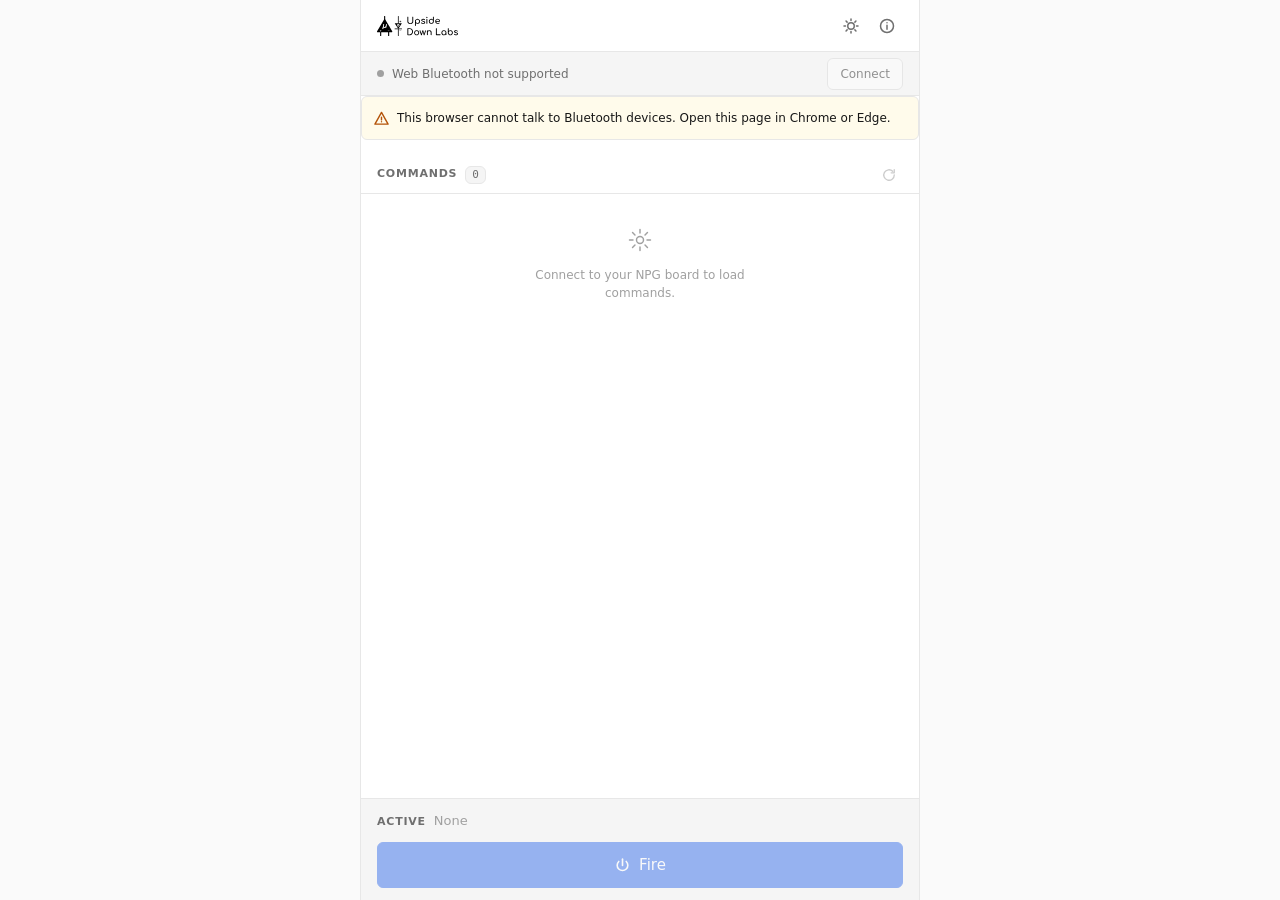
==== IR-Transceiver/index.html @ a70230a0 "Add IR-Transceiver" ====
<!doctype html>
<html lang="en">
<head>
<meta charset="utf-8">
<meta name="viewport" content="width=device-width, initial-scale=1, viewport-fit=cover">
<meta name="color-scheme" content="light dark">
<title>NPG IR Controller</title>
<link rel="stylesheet" href="css/style.css">
</head>
<body>

<div class="app">

  <header class="hdr">
    <img class="logo light-only" src="assets/udl_logo_black.svg" alt="Upside Down Labs">
    <img class="logo dark-only" src="assets/udl_logo_white.svg" alt="Upside Down Labs">
    <div class="hdr-actions">
      <button class="icon-btn" id="btn-theme" title="Toggle theme" aria-label="Toggle theme">
        <svg class="light-only" viewBox="0 0 16 16" aria-hidden="true"><circle cx="8" cy="8" r="3.25"/><path d="M8 1v1.5M8 13.5V15M15 8h-1.5M2.5 8H1M12.95 3.05l-1.06 1.06M4.11 11.89l-1.06 1.06M12.95 12.95l-1.06-1.06M4.11 4.11L3.05 3.05"/></svg>
        <svg class="dark-only" viewBox="0 0 16 16" aria-hidden="true"><path d="M13.5 9.5A5.5 5.5 0 0 1 6.5 2.5a5.5 5.5 0 1 0 7 7z"/></svg>
      </button>
      <button class="icon-btn" id="btn-info" title="How to use" aria-label="How to use">
        <svg viewBox="0 0 16 16" aria-hidden="true"><circle cx="8" cy="8" r="6.5"/><path d="M8 7.25v4M8 4.75h.01"/></svg>
      </button>
    </div>
  </header>

  <div class="statusbar">
    <span class="dot" id="dot" aria-hidden="true"></span>
    <span class="status-txt" id="status">Not connected</span>
    <button class="btn btn-sm" id="btn-conn">Connect</button>
  </div>

  <main class="main">

    <div class="section-hdr">
      <span class="section-ttl">Commands</span>
      <span class="badge" id="count">0</span>
      <button class="icon-btn icon-btn-sm" id="btn-refresh" title="Refresh list" aria-label="Refresh list" disabled>
        <svg viewBox="0 0 16 16" aria-hidden="true"><path d="M14 8a6 6 0 1 1-1.76-4.24"/><path d="M14 2v3.5h-3.5"/></svg>
      </button>
    </div>

    <ul class="list" id="list"></ul>

    <div class="empty" id="empty">
      <svg viewBox="0 0 24 24" aria-hidden="true"><path d="M12 3v3M12 18v3M3 12h3M18 12h3M5.6 5.6l2.1 2.1M16.3 16.3l2.1 2.1M5.6 18.4l2.1-2.1M16.3 7.7l2.1-2.1"/><circle cx="12" cy="12" r="3"/></svg>
      <p id="empty-txt">Connect to your NPG board to load commands.</p>
    </div>

  </main>

  <footer class="ftr">
    <div class="active-row">
      <span class="active-lbl">Active</span>
      <span class="active-nm none" id="active-nm">None</span>
    </div>
    <button class="btn btn-primary btn-fire" id="btn-fire" disabled>
      <svg viewBox="0 0 16 16" aria-hidden="true"><path d="M8 2v6"/><path d="M4.5 4.2a5 5 0 1 0 7 0"/></svg>
      Fire
    </button>
  </footer>

</div>


<!-- Listening -->
<div class="overlay" id="ov-listening">
  <div class="modal modal-sm">
    <div class="modal-body listen">
      <div class="waves" aria-hidden="true">
        <span class="wave"></span>
        <span class="wave"></span>
        <span class="wave"></span>
        <span class="wave-core"></span>
      </div>
      <h2 class="listen-ttl">Listening for a signal</h2>
      <p class="prose listen-sub">Point your remote at the board and press any key.</p>
      <div class="progress"><span class="progress-bar" id="listen-bar"></span></div>
      <span class="listen-time" id="listen-time"></span>
    </div>
    <div class="modal-ftr">
      <button class="btn" id="listen-cancel">Cancel</button>
    </div>
  </div>
</div>

<!-- Capture -->
<div class="overlay" id="ov-capture">
  <div class="modal">
    <div class="modal-hdr">
      <h2 class="modal-ttl" id="cap-ttl">IR signal captured</h2>
      <button class="icon-btn icon-btn-sm" data-close="ov-capture" aria-label="Close">
        <svg viewBox="0 0 16 16" aria-hidden="true"><path d="M4 4l8 8M12 4l-8 8"/></svg>
      </button>
    </div>
    <div class="modal-body">
      <div id="cap-dup"></div>
      <dl class="meta" id="cap-meta"></dl>
      <label class="field">
        <span class="field-lbl">Name</span>
        <input class="input" id="cap-input" maxlength="16" placeholder="TV Power" autocomplete="off">
        <span class="field-hint"><span id="cap-count">0</span>/16 characters</span>
      </label>
    </div>
    <div class="modal-ftr" id="cap-actions"></div>
  </div>
</div>

<!-- Rename -->
<div class="overlay" id="ov-rename">
  <div class="modal">
    <div class="modal-hdr">
      <h2 class="modal-ttl">Rename command</h2>
      <button class="icon-btn icon-btn-sm" data-close="ov-rename" aria-label="Close">
        <svg viewBox="0 0 16 16" aria-hidden="true"><path d="M4 4l8 8M12 4l-8 8"/></svg>
      </button>
    </div>
    <div class="modal-body">
      <label class="field">
        <span class="field-lbl">Name</span>
        <input class="input" id="ren-input" maxlength="16" autocomplete="off">
        <span class="field-hint"><span id="ren-count">0</span>/16 characters</span>
      </label>
    </div>
    <div class="modal-ftr">
      <button class="btn" data-close="ov-rename">Cancel</button>
      <button class="btn btn-primary" id="ren-save">Save</button>
    </div>
  </div>
</div>

<!-- Confirm -->
<div class="overlay" id="ov-confirm">
  <div class="modal">
    <div class="modal-hdr">
      <h2 class="modal-ttl" id="cfm-ttl">Are you sure?</h2>
      <button class="icon-btn icon-btn-sm" data-close="ov-confirm" aria-label="Close">
        <svg viewBox="0 0 16 16" aria-hidden="true"><path d="M4 4l8 8M12 4l-8 8"/></svg>
      </button>
    </div>
    <div class="modal-body">
      <p class="prose" id="cfm-body"></p>
    </div>
    <div class="modal-ftr">
      <button class="btn" data-close="ov-confirm">Cancel</button>
      <button class="btn btn-danger" id="cfm-ok">Delete</button>
    </div>
  </div>
</div>

<!-- Info -->
<div class="overlay" id="ov-info">
  <div class="modal modal-lg">
    <div class="modal-hdr">
      <h2 class="modal-ttl">How to use</h2>
      <button class="icon-btn icon-btn-sm" data-close="ov-info" aria-label="Close">
        <svg viewBox="0 0 16 16" aria-hidden="true"><path d="M4 4l8 8M12 4l-8 8"/></svg>
      </button>
    </div>
    <div class="modal-body modal-scroll">

      <section class="info-sec">
        <h3 class="info-ttl">Getting started</h3>
        <ol class="steps">
          <li>Power the NPG board and press <b>Connect</b>. Pick <b>NPG-IR</b> from the browser dialog.</li>
          <li><b>Hold</b> the user button for 1.5 seconds and let go. The app shows a listening overlay.</li>
          <li>Point a remote at the board and press a key. The capture dialog opens here. Type a name and save it.</li>
          <li><b>Short press</b> the user button to fire the active command, or use the Fire button.</li>
        </ol>
      </section>

      <section class="info-sec">
        <h3 class="info-ttl">The user button</h3>
        <dl class="meta">
          <dt>Short press</dt><dd>Fires the active command</dd>
          <dt>Hold 1.5s</dt><dd>Starts recording, then you can let go</dd>
          <dt>While recording</dt><dd>A short press cancels it</dd>
        </dl>
        <p class="prose">Recording stays on after you release the button. It ends when a signal arrives, after 15 seconds, or when you cancel. While a capture is waiting to be named, the button does nothing. Name it or discard it first.</p>
      </section>

      <section class="info-sec">
        <h3 class="info-ttl">How it is stored</h3>
        <p class="prose">Each command is split across two places on the board. Names and the active slot live in <b>NVS</b>. The captured waveform lives in <b>LittleFS</b>. A capture stays in RAM only until you name it, so a reboot before naming loses it.</p>
        <dl class="meta">
          <dt>NVS</dt><dd>20 KB, about 250 names</dd>
          <dt>LittleFS</dt><dd>1 MB, about 250 signals</dd>
          <dt>This build</dt><dd>50 commands, 16 characters each</dd>
        </dl>
        <p class="prose">Both survive a firmware upload. Use Erase all below to clear them, or run a full chip erase from the command line. Flash the board with the <b>Huge APP (3MB No OTA/1MB SPIFFS)</b> partition scheme, otherwise the sketch barely fits.</p>
      </section>

      <section class="info-sec">
        <h3 class="info-ttl">Requirements</h3>
        <p class="prose">Web Bluetooth works in Chrome and Edge on desktop and Android. Firefox and Safari do not support it. On Android, Location must be on for Bluetooth scanning.</p>
      </section>

      <section class="info-sec danger-zone">
        <h3 class="info-ttl">Erase all</h3>
        <p class="prose">Removes every saved name and waveform from the board. This cannot be undone.</p>
        <button class="btn btn-danger" id="btn-wipe" disabled>Erase all commands</button>
      </section>

    </div>
  </div>
</div>

<div class="toast" id="toast" role="status"></div>

<script src="js/ble.js"></script>
<script src="js/app.js"></script>
</body>
</html>
---- IR-Transceiver/css/style.css ----
/* ============================================================
   NPG IR Controller
   Compact mono. One accent, hairline borders, 4px spacing grid.

   The whole design is driven by the tokens below. Both themes
   share every size and rule and differ only in colour.
   ============================================================ */

:root {
  /* spacing - 4px grid, no other values are used anywhere */
  --s1: 4px;
  --s2: 8px;
  --s3: 12px;
  --s4: 16px;
  --s5: 20px;
  --s6: 24px;
  --s7: 32px;

  /* type */
  --font: ui-sans-serif, system-ui, -apple-system, "Segoe UI", Roboto,
          "Helvetica Neue", Arial, sans-serif;
  --mono: ui-monospace, SFMono-Regular, "SF Mono", Menlo, Consolas, monospace;
  --t-xs: 11px;
  --t-sm: 12px;
  --t-md: 13px;
  --t-lg: 15px;
  --t-xl: 17px;

  /* control heights - only these four exist */
  --h-icon-sm: 28px;
  --h-icon: 32px;
  --h-btn: 34px;
  --h-fire: 46px;

  /* radius - controls, containers, pills. circles use 50% */
  --r: 6px;
  --r-lg: 10px;
  --r-pill: 999px;

  --edge: 1px;
  --tap: 200ms cubic-bezier(.4, 0, .2, 1);
  --shell: 560px;

  /* light palette */
  --bg:           #ffffff;
  --bg-sunken:    #fafafa;
  --surface:      #ffffff;
  --surface-hi:   #f5f5f5;
  --border:       #e7e7e7;
  --border-hi:    #d6d6d6;
  --text:         #171717;
  --text-mute:    #6f6f6f;
  --text-faint:   #a0a0a0;
  --accent:       #2563eb;
  --accent-hi:    #1d4ed8;
  --accent-fg:    #ffffff;
  --accent-wash:  #eff4ff;
  --danger:       #dc2626;
  --danger-hi:    #b91c1c;
  --danger-wash:  #fef2f2;
  --ok:           #15803d;
  --warn:         #b45309;
  --warn-wash:    #fffbeb;
}

@media (prefers-color-scheme: dark) {
  :root:not([data-theme="light"]) {
    --bg:           #0a0a0a;
    --bg-sunken:    #000000;
    --surface:      #141414;
    --surface-hi:   #1e1e1e;
    --border:       #262626;
    --border-hi:    #383838;
    --text:         #f5f5f5;
    --text-mute:    #9a9a9a;
    --text-faint:   #6b6b6b;
    --accent:       #3b82f6;
    --accent-hi:    #60a5fa;
    --accent-fg:    #ffffff;
    --accent-wash:  #101c33;
    --danger:       #ef4444;
    --danger-hi:    #f87171;
    --danger-wash:  #2a1315;
    --ok:           #4ade80;
    --warn:         #fbbf24;
    --warn-wash:    #251c09;
  }
}

:root[data-theme="dark"] {
  --bg:           #0a0a0a;
  --bg-sunken:    #000000;
  --surface:      #141414;
  --surface-hi:   #1e1e1e;
  --border:       #262626;
  --border-hi:    #383838;
  --text:         #f5f5f5;
  --text-mute:    #9a9a9a;
  --text-faint:   #6b6b6b;
  --accent:       #3b82f6;
  --accent-hi:    #60a5fa;
  --accent-fg:    #ffffff;
  --accent-wash:  #101c33;
  --danger:       #ef4444;
  --danger-hi:    #f87171;
  --danger-wash:  #2a1315;
  --ok:           #4ade80;
  --warn:         #fbbf24;
  --warn-wash:    #251c09;
}

/* theme-conditional elements ------------------------------- */
:root .dark-only { display: none; }
:root .light-only { display: block; }
@media (prefers-color-scheme: dark) {
  :root:not([data-theme="light"]) .dark-only  { display: block; }
  :root:not([data-theme="light"]) .light-only { display: none; }
}
:root[data-theme="dark"] .dark-only  { display: block; }
:root[data-theme="dark"] .light-only { display: none; }

/* base ------------------------------------------------------ */
*, *::before, *::after { box-sizing: border-box; }

html, body { height: 100%; }

body {
  margin: 0;
  background: var(--bg-sunken);
  color: var(--text);
  font: 400 var(--t-md)/1.5 var(--font);
  -webkit-font-smoothing: antialiased;
  -webkit-tap-highlight-color: transparent;
}

svg {
  fill: none;
  stroke: currentColor;
  stroke-width: 1.5;
  stroke-linecap: round;
  stroke-linejoin: round;
}

:focus-visible {
  outline: 2px solid var(--accent);
  outline-offset: 2px;
  border-radius: var(--r);
}

/* app shell ------------------------------------------------- */
.app {
  display: flex;
  flex-direction: column;
  height: 100dvh;
  max-width: var(--shell);
  margin-inline: auto;
  background: var(--bg);
  border-inline: var(--edge) solid var(--border);
}

@media (max-width: 600px) {
  .app { border-inline: 0; }
}

/* header ---------------------------------------------------- */
.hdr {
  flex: none;
  display: flex;
  align-items: center;
  gap: var(--s3);
  height: 52px;
  padding-inline: var(--s4);
  border-bottom: var(--edge) solid var(--border);
}

.logo {
  height: 20px;
  width: auto;
  display: block;
}

.hdr-actions {
  margin-left: auto;
  display: flex;
  gap: var(--s1);
}

/* status bar ------------------------------------------------ */
.statusbar {
  flex: none;
  display: flex;
  align-items: center;
  gap: var(--s2);
  height: 44px;
  padding-inline: var(--s4);
  border-bottom: var(--edge) solid var(--border);
  background: var(--surface-hi);
}

.dot {
  flex: none;
  width: 7px;
  height: 7px;
  border-radius: 50%;
  background: var(--text-faint);
  transition: background var(--tap);
}

.dot.live { background: var(--ok); }

.status-txt {
  flex: 1;
  min-width: 0;
  font-size: var(--t-sm);
  color: var(--text-mute);
  overflow: hidden;
  text-overflow: ellipsis;
  white-space: nowrap;
}

/* section header -------------------------------------------- */
.section-hdr {
  display: flex;
  align-items: center;
  gap: var(--s2);
  height: 38px;
  padding-inline: var(--s4);
  border-bottom: var(--edge) solid var(--border);
}

.section-ttl {
  font-size: var(--t-xs);
  font-weight: 600;
  letter-spacing: .07em;
  text-transform: uppercase;
  color: var(--text-mute);
}

.badge {
  min-width: 20px;
  height: 18px;
  padding-inline: 6px;
  display: inline-flex;
  align-items: center;
  justify-content: center;
  border: var(--edge) solid var(--border);
  border-radius: var(--r);
  background: var(--surface-hi);
  font: 500 var(--t-xs)/1 var(--mono);
  color: var(--text-mute);
}

.section-hdr .icon-btn { margin-left: auto; }

/* main ------------------------------------------------------ */
.main {
  flex: 1;
  min-height: 0;
  overflow-y: auto;
  overscroll-behavior: contain;
}

/* list ------------------------------------------------------ */
.list {
  margin: 0;
  padding: 0;
  list-style: none;
}

.row {
  display: flex;
  align-items: center;
  gap: var(--s3);
  height: 48px;
  padding-inline: var(--s4);
  border-bottom: var(--edge) solid var(--border);
  cursor: pointer;
  transition: background var(--tap);
}

.row:hover { background: var(--surface-hi); }
.row.active { background: var(--accent-wash); }

.radio {
  flex: none;
  width: 14px;
  height: 14px;
  border: var(--edge) solid var(--border-hi);
  border-radius: 50%;
  transition: border-color var(--tap);
}

.row.active .radio {
  border-color: var(--accent);
  border-width: 4px;
}

.row-nm {
  flex: 1;
  min-width: 0;
  font-size: var(--t-md);
  overflow: hidden;
  text-overflow: ellipsis;
  white-space: nowrap;
}

.row.active .row-nm { font-weight: 500; }

.row-actions {
  flex: none;
  display: flex;
  gap: var(--s1);
  opacity: 0;
  transition: opacity var(--tap);
}

.row:hover .row-actions,
.row:focus-within .row-actions { opacity: 1; }

@media (hover: none) {
  .row-actions { opacity: 1; }
}

/* empty state ----------------------------------------------- */
.empty {
  display: none;
  flex-direction: column;
  align-items: center;
  justify-content: center;
  gap: var(--s3);
  padding: var(--s7) var(--s6);
  text-align: center;
  color: var(--text-faint);
}

.empty.show { display: flex; }

.empty svg {
  width: 28px;
  height: 28px;
  stroke-width: 1.25;
}

.empty p {
  margin: 0;
  font-size: var(--t-sm);
  max-width: 30ch;
}

/* footer ---------------------------------------------------- */
.ftr {
  flex: none;
  padding: var(--s3) var(--s4) calc(var(--s3) + env(safe-area-inset-bottom));
  border-top: var(--edge) solid var(--border);
  background: var(--surface-hi);
}

.active-row {
  display: flex;
  align-items: baseline;
  gap: var(--s2);
  margin-bottom: var(--s3);
  min-width: 0;
}

.active-lbl {
  flex: none;
  font-size: var(--t-xs);
  font-weight: 600;
  letter-spacing: .07em;
  text-transform: uppercase;
  color: var(--text-mute);
}

.active-nm {
  flex: 1;
  min-width: 0;
  font-size: var(--t-md);
  font-weight: 500;
  overflow: hidden;
  text-overflow: ellipsis;
  white-space: nowrap;
}

.active-nm.none {
  font-weight: 400;
  color: var(--text-faint);
}

/* buttons --------------------------------------------------- */
.btn {
  height: var(--h-btn);
  padding-inline: var(--s3);
  display: inline-flex;
  align-items: center;
  justify-content: center;
  gap: var(--s2);
  border: var(--edge) solid var(--border-hi);
  border-radius: var(--r);
  background: var(--surface);
  color: var(--text);
  font: 500 var(--t-md)/1 var(--font);
  cursor: pointer;
  white-space: nowrap;
  transition: background var(--tap), border-color var(--tap), opacity var(--tap);
}

.btn:hover:not(:disabled) {
  background: var(--surface-hi);
  border-color: var(--text-faint);
}

.btn:active:not(:disabled) { transform: translateY(1px); }

.btn:disabled {
  opacity: .45;
  cursor: not-allowed;
}

.btn svg { width: 15px; height: 15px; }

.btn-sm {
  height: var(--h-icon);
  font-size: var(--t-sm);
}

.btn-primary {
  background: var(--accent);
  border-color: var(--accent);
  color: var(--accent-fg);
}

.btn-primary:hover:not(:disabled) {
  background: var(--accent-hi);
  border-color: var(--accent-hi);
}

.btn-danger {
  background: var(--danger);
  border-color: var(--danger);
  color: #fff;
}

.btn-danger:hover:not(:disabled) {
  background: var(--danger-hi);
  border-color: var(--danger-hi);
}

.btn-fire {
  width: 100%;
  height: var(--h-fire);
  font-size: var(--t-lg);
}

.btn-fire svg { width: 17px; height: 17px; }

/* icon buttons ---------------------------------------------- */
.icon-btn {
  width: var(--h-icon);
  height: var(--h-icon);
  display: inline-flex;
  align-items: center;
  justify-content: center;
  padding: 0;
  border: var(--edge) solid transparent;
  border-radius: var(--r);
  background: transparent;
  color: var(--text-mute);
  cursor: pointer;
  transition: background var(--tap), color var(--tap), border-color var(--tap), opacity var(--tap);
}

.icon-btn:hover:not(:disabled) {
  background: var(--surface-hi);
  border-color: var(--border);
  color: var(--text);
}

.icon-btn:disabled {
  opacity: .35;
  cursor: not-allowed;
}

.icon-btn svg { width: 16px; height: 16px; }

.icon-btn-sm {
  width: var(--h-icon-sm);
  height: var(--h-icon-sm);
}

.icon-btn-sm svg { width: 14px; height: 14px; }

.icon-btn.danger:hover:not(:disabled) {
  background: var(--danger-wash);
  border-color: var(--danger);
  color: var(--danger);
}

/* overlay and modal ----------------------------------------- */
.overlay {
  position: fixed;
  inset: 0;
  z-index: 50;
  display: none;
  align-items: center;
  justify-content: center;
  padding: var(--s4);
  background: rgba(0, 0, 0, .5);
}

.overlay.show { display: flex; }

.modal {
  width: 100%;
  max-width: 400px;
  max-height: calc(100dvh - var(--s7));
  display: flex;
  flex-direction: column;
  border: var(--edge) solid var(--border);
  border-radius: var(--r-lg);
  background: var(--bg);
  overflow: hidden;
}

.modal-lg { max-width: 480px; }

.modal-hdr {
  flex: none;
  display: flex;
  align-items: center;
  gap: var(--s3);
  height: 48px;
  padding-inline: var(--s4);
  border-bottom: var(--edge) solid var(--border);
}

.modal-ttl {
  flex: 1;
  min-width: 0;
  margin: 0;
  font-size: var(--t-lg);
  font-weight: 600;
}

.modal-body {
  flex: 1;
  min-height: 0;
  padding: var(--s4);
}

.modal-scroll {
  overflow-y: auto;
  overscroll-behavior: contain;
}

.modal-ftr {
  flex: none;
  display: flex;
  justify-content: flex-end;
  gap: var(--s2);
  padding: var(--s3) var(--s4);
  border-top: var(--edge) solid var(--border);
  background: var(--surface-hi);
}

.modal-ftr .btn { min-width: 84px; }

/* listening -------------------------------------------------- */
.modal-sm { max-width: 340px; }

.listen {
  padding: var(--s6) var(--s4) var(--s5);
  text-align: center;
}

.waves {
  position: relative;
  width: 112px;
  height: 112px;
  margin: 0 auto var(--s5);
}

.wave,
.wave-core {
  position: absolute;
  top: 50%;
  left: 50%;
  border-radius: 50%;
  transform: translate(-50%, -50%);
}

.wave-core {
  width: 12px;
  height: 12px;
  background: var(--accent);
}

.wave {
  width: 20px;
  height: 20px;
  border: var(--edge) solid var(--accent);
  opacity: 0;
  animation: ripple 2.4s cubic-bezier(0, .35, .5, 1) infinite;
}

.wave:nth-child(2) { animation-delay: .8s; }
.wave:nth-child(3) { animation-delay: 1.6s; }

@keyframes ripple {
  0%   { transform: translate(-50%, -50%) scale(1);   opacity: .85; }
  70%  { opacity: .1; }
  100% { transform: translate(-50%, -50%) scale(5.4); opacity: 0; }
}

.listen-ttl {
  margin: 0 0 var(--s2);
  font-size: var(--t-lg);
  font-weight: 600;
}

.listen-sub {
  margin: 0 auto;
  max-width: 30ch;
}

.progress {
  height: 3px;
  margin-top: var(--s5);
  border-radius: var(--r-pill);
  background: var(--surface-hi);
  overflow: hidden;
}

.progress-bar {
  display: block;
  height: 100%;
  width: 100%;
  border-radius: var(--r-pill);
  background: var(--accent);
}

.listen-time {
  display: block;
  margin-top: var(--s2);
  font: 500 var(--t-xs)/1 var(--mono);
  color: var(--text-faint);
}

/* form ------------------------------------------------------ */
.field {
  display: block;
  margin-top: var(--s4);
}

.field:first-child { margin-top: 0; }

.field-lbl {
  display: block;
  margin-bottom: var(--s2);
  font-size: var(--t-sm);
  font-weight: 500;
  color: var(--text-mute);
}

.input {
  width: 100%;
  height: var(--h-btn);
  padding-inline: var(--s3);
  border: var(--edge) solid var(--border-hi);
  border-radius: var(--r);
  background: var(--surface);
  color: var(--text);
  font: 400 var(--t-md)/1 var(--font);
  transition: border-color var(--tap), box-shadow var(--tap);
}

.input::placeholder { color: var(--text-faint); }

.input:focus {
  outline: none;
  border-color: var(--accent);
  box-shadow: 0 0 0 3px var(--accent-wash);
}

.input.invalid {
  border-color: var(--danger);
  box-shadow: 0 0 0 3px var(--danger-wash);
}

.field-hint {
  display: block;
  margin-top: 6px;
  font-size: var(--t-xs);
  color: var(--text-faint);
}

/* content ---------------------------------------------------- */
.prose {
  margin: 0 0 var(--s3);
  font-size: var(--t-sm);
  color: var(--text-mute);
}

.prose:last-child { margin-bottom: 0; }
.prose b { color: var(--text); font-weight: 500; }

.meta {
  margin: 0 0 var(--s3);
  display: grid;
  grid-template-columns: auto 1fr;
  gap: 0;
  border: var(--edge) solid var(--border);
  border-radius: var(--r);
  overflow: hidden;
  font-size: var(--t-sm);
}

.meta:last-child { margin-bottom: 0; }

.meta dt {
  padding: var(--s2) var(--s3);
  border-bottom: var(--edge) solid var(--border);
  background: var(--surface-hi);
  color: var(--text-mute);
  white-space: nowrap;
}

.meta dd {
  margin: 0;
  padding: var(--s2) var(--s3);
  border-bottom: var(--edge) solid var(--border);
  border-left: var(--edge) solid var(--border);
  overflow-wrap: anywhere;
}

.meta dt:nth-last-of-type(1),
.meta dd:nth-last-of-type(1) { border-bottom: 0; }

.steps {
  margin: 0 0 var(--s3);
  padding-left: var(--s5);
  font-size: var(--t-sm);
  color: var(--text-mute);
}

.steps li { margin-bottom: var(--s2); }
.steps li:last-child { margin-bottom: 0; }
.steps b { color: var(--text); font-weight: 500; }

.info-sec {
  padding-bottom: var(--s4);
  margin-bottom: var(--s4);
  border-bottom: var(--edge) solid var(--border);
}

.info-sec:last-child {
  padding-bottom: 0;
  margin-bottom: 0;
  border-bottom: 0;
}

.info-ttl {
  margin: 0 0 var(--s3);
  font-size: var(--t-md);
  font-weight: 600;
}

.danger-zone .info-ttl { color: var(--danger); }

/* notice ----------------------------------------------------- */
.notice {
  display: flex;
  align-items: flex-start;
  gap: var(--s2);
  margin-bottom: var(--s4);
  padding: var(--s3);
  border: var(--edge) solid var(--border);
  border-radius: var(--r);
  background: var(--warn-wash);
  font-size: var(--t-sm);
  color: var(--text);
}

.notice svg {
  flex: none;
  width: 15px;
  height: 15px;
  margin-top: 2px;
  color: var(--warn);
}

/* toast ------------------------------------------------------ */
.toast {
  position: fixed;
  left: 50%;
  bottom: calc(var(--s6) + env(safe-area-inset-bottom));
  z-index: 60;
  transform: translate(-50%, 8px);
  max-width: calc(100vw - var(--s7));
  padding: var(--s2) var(--s4);
  border: var(--edge) solid var(--border-hi);
  border-radius: var(--r);
  background: var(--surface);
  color: var(--text);
  font-size: var(--t-sm);
  white-space: nowrap;
  overflow: hidden;
  text-overflow: ellipsis;
  opacity: 0;
  pointer-events: none;
  transition: opacity var(--tap), transform var(--tap);
}

.toast.show {
  opacity: 1;
  transform: translate(-50%, 0);
}

.toast.err {
  border-color: var(--danger);
  color: var(--danger);
}

@media (prefers-reduced-motion: reduce) {
  * { transition-duration: 1ms !important; }
  /* keep the rings as a static halo rather than pulsing */
  .wave { animation: none; opacity: .25; transform: translate(-50%, -50%) scale(2.6); }
  .wave:nth-child(2) { transform: translate(-50%, -50%) scale(4); }
  .wave:nth-child(3) { display: none; }
}
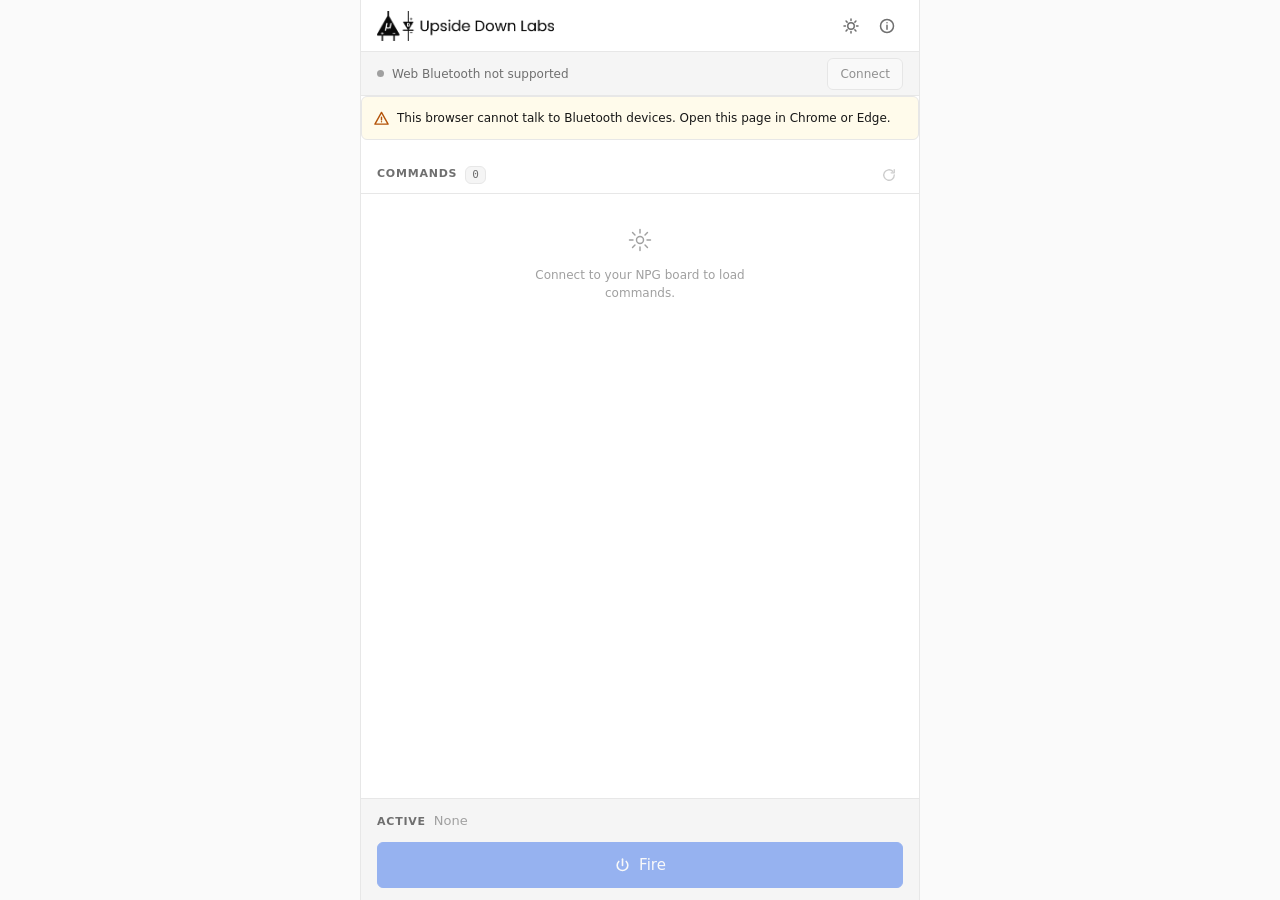
==== commit 24e99f28: "Update logo and UI for consistency across different screens" ====
--- a/IR-Transceiver/index.html
+++ b/IR-Transceiver/index.html
@@ -12,8 +12,8 @@
 <div class="app">
 
   <header class="hdr">
-    <img class="logo light-only" src="assets/udl_logo_black.svg" alt="Upside Down Labs">
-    <img class="logo dark-only" src="assets/udl_logo_white.svg" alt="Upside Down Labs">
+    <img class="logo light-only" src="assets/udl_logo_black.png" alt="Upside Down Labs">
+    <img class="logo dark-only" src="assets/udl_logo_white.png" alt="Upside Down Labs">
     <div class="hdr-actions">
       <button class="icon-btn" id="btn-theme" title="Toggle theme" aria-label="Toggle theme">
         <svg class="light-only" viewBox="0 0 16 16" aria-hidden="true"><circle cx="8" cy="8" r="3.25"/><path d="M8 1v1.5M8 13.5V15M15 8h-1.5M2.5 8H1M12.95 3.05l-1.06 1.06M4.11 11.89l-1.06 1.06M12.95 12.95l-1.06-1.06M4.11 4.11L3.05 3.05"/></svg>
@@ -177,7 +177,7 @@
           <dt>Hold 1.5s</dt><dd>Starts recording, then you can let go</dd>
           <dt>While recording</dt><dd>A short press cancels it</dd>
         </dl>
-        <p class="prose">Recording stays on after you release the button. It ends when a signal arrives, after 15 seconds, or when you cancel. While a capture is waiting to be named, the button does nothing. Name it or discard it first.</p>
+        <p class="prose">Recording stays on after you release the button. It ends when a signal arrives, after 15 seconds, or when you cancel. If a capture is still waiting to be named, starting a new recording replaces it.</p>
       </section>
 
       <section class="info-sec">
--- a/IR-Transceiver/css/style.css
+++ b/IR-Transceiver/css/style.css
@@ -1,45 +1,55 @@
 /* ============================================================
-   NPG IR Controller
-   Compact mono. One accent, hairline borders, 4px spacing grid.
+   NPG IR Transceiver
+   Compact mono. One accent, hairline borders, 0.25rem spacing grid.
 
    The whole design is driven by the tokens below. Both themes
    share every size and rule and differ only in colour.
+
+   Sizes are in rem so the layout follows the reader's browser
+   font-size preference. 1rem is the browser default, normally
+   16px, and every token is an exact multiple of 1/16rem, so at
+   the default setting this renders identically to a px build.
+   Never set a font-size on :root, that would defeat the point.
+
+   Four things stay in px on purpose, because they should not
+   grow with text: hairline borders (--edge), the focus ring and
+   its offset, the focus glow spread, and the 1px press nudge.
    ============================================================ */
 
 :root {
-  /* spacing - 4px grid, no other values are used anywhere */
-  --s1: 4px;
-  --s2: 8px;
-  --s3: 12px;
-  --s4: 16px;
-  --s5: 20px;
-  --s6: 24px;
-  --s7: 32px;
+  /* spacing - 0.25rem grid, no other values are used anywhere */
+  --s1: 0.25rem;    /*  4px */
+  --s2: 0.5rem;     /*  8px */
+  --s3: 0.75rem;    /* 12px */
+  --s4: 1rem;       /* 16px */
+  --s5: 1.25rem;    /* 20px */
+  --s6: 1.5rem;     /* 24px */
+  --s7: 2rem;       /* 32px */
 
   /* type */
   --font: ui-sans-serif, system-ui, -apple-system, "Segoe UI", Roboto,
           "Helvetica Neue", Arial, sans-serif;
   --mono: ui-monospace, SFMono-Regular, "SF Mono", Menlo, Consolas, monospace;
-  --t-xs: 11px;
-  --t-sm: 12px;
-  --t-md: 13px;
-  --t-lg: 15px;
-  --t-xl: 17px;
+  --t-xs: 0.6875rem; /* 11px */
+  --t-sm: 0.75rem;   /* 12px */
+  --t-md: 0.8125rem; /* 13px */
+  --t-lg: 0.9375rem; /* 15px */
+  --t-xl: 1.0625rem; /* 17px */
 
   /* control heights - only these four exist */
-  --h-icon-sm: 28px;
-  --h-icon: 32px;
-  --h-btn: 34px;
-  --h-fire: 46px;
+  --h-icon-sm: 1.75rem;  /* 28px */
+  --h-icon: 2rem;        /* 32px */
+  --h-btn: 2.125rem;     /* 34px */
+  --h-fire: 2.875rem;    /* 46px */
 
   /* radius - controls, containers, pills. circles use 50% */
-  --r: 6px;
-  --r-lg: 10px;
+  --r: 0.375rem;     /*  6px */
+  --r-lg: 0.625rem;  /* 10px */
   --r-pill: 999px;
 
   --edge: 1px;
   --tap: 200ms cubic-bezier(.4, 0, .2, 1);
-  --shell: 560px;
+  --shell: 35rem;    /* 560px */
 
   /* light palette */
   --bg:           #ffffff;
@@ -124,6 +134,12 @@
 
 html, body { height: 100%; }
 
+/* iOS Safari inflates text in landscape without this */
+html {
+  -webkit-text-size-adjust: 100%;
+  text-size-adjust: 100%;
+}
+
 body {
   margin: 0;
   background: var(--bg-sunken);
@@ -158,7 +174,9 @@
   border-inline: var(--edge) solid var(--border);
 }
 
-@media (max-width: 600px) {
+/* em in a media query resolves against the browser default, not
+   :root, which is what we want for a layout breakpoint */
+@media (max-width: 37.5em) {   /* 600px */
   .app { border-inline: 0; }
 }
 
@@ -168,13 +186,13 @@
   display: flex;
   align-items: center;
   gap: var(--s3);
-  height: 52px;
+  height: 3.25rem;
   padding-inline: var(--s4);
   border-bottom: var(--edge) solid var(--border);
 }
 
 .logo {
-  height: 20px;
+  height: 1.875rem;
   width: auto;
   display: block;
 }
@@ -191,7 +209,7 @@
   display: flex;
   align-items: center;
   gap: var(--s2);
-  height: 44px;
+  height: 2.75rem;
   padding-inline: var(--s4);
   border-bottom: var(--edge) solid var(--border);
   background: var(--surface-hi);
@@ -199,8 +217,8 @@
 
 .dot {
   flex: none;
-  width: 7px;
-  height: 7px;
+  width: 0.4375rem;
+  height: 0.4375rem;
   border-radius: 50%;
   background: var(--text-faint);
   transition: background var(--tap);
@@ -223,7 +241,7 @@
   display: flex;
   align-items: center;
   gap: var(--s2);
-  height: 38px;
+  height: 2.375rem;
   padding-inline: var(--s4);
   border-bottom: var(--edge) solid var(--border);
 }
@@ -237,9 +255,9 @@
 }
 
 .badge {
-  min-width: 20px;
-  height: 18px;
-  padding-inline: 6px;
+  min-width: 1.25rem;
+  height: 1.125rem;
+  padding-inline: 0.375rem;
   display: inline-flex;
   align-items: center;
   justify-content: center;
@@ -271,7 +289,7 @@
   display: flex;
   align-items: center;
   gap: var(--s3);
-  height: 48px;
+  height: 3rem;
   padding-inline: var(--s4);
   border-bottom: var(--edge) solid var(--border);
   cursor: pointer;
@@ -283,8 +301,8 @@
 
 .radio {
   flex: none;
-  width: 14px;
-  height: 14px;
+  width: 0.875rem;
+  height: 0.875rem;
   border: var(--edge) solid var(--border-hi);
   border-radius: 50%;
   transition: border-color var(--tap);
@@ -292,7 +310,7 @@
 
 .row.active .radio {
   border-color: var(--accent);
-  border-width: 4px;
+  border-width: 0.25rem;
 }
 
 .row-nm {
@@ -336,8 +354,8 @@
 .empty.show { display: flex; }
 
 .empty svg {
-  width: 28px;
-  height: 28px;
+  width: 1.75rem;
+  height: 1.75rem;
   stroke-width: 1.25;
 }
 
@@ -417,7 +435,7 @@
   cursor: not-allowed;
 }
 
-.btn svg { width: 15px; height: 15px; }
+.btn svg { width: 0.9375rem; height: 0.9375rem; }
 
 .btn-sm {
   height: var(--h-icon);
@@ -452,10 +470,11 @@
   font-size: var(--t-lg);
 }
 
-.btn-fire svg { width: 17px; height: 17px; }
+.btn-fire svg { width: 1.0625rem; height: 1.0625rem; }
 
 /* icon buttons ---------------------------------------------- */
 .icon-btn {
+  position: relative;
   width: var(--h-icon);
   height: var(--h-icon);
   display: inline-flex;
@@ -481,19 +500,39 @@
   cursor: not-allowed;
 }
 
-.icon-btn svg { width: 16px; height: 16px; }
+.icon-btn svg { width: 1rem; height: 1rem; }
 
 .icon-btn-sm {
   width: var(--h-icon-sm);
   height: var(--h-icon-sm);
 }
 
-.icon-btn-sm svg { width: 14px; height: 14px; }
+.icon-btn-sm svg { width: 0.875rem; height: 0.875rem; }
 
 .icon-btn.danger:hover:not(:disabled) {
   background: var(--danger-wash);
   border-color: var(--danger);
   color: var(--danger);
+}
+
+/* touch targets ---------------------------------------------
+   On a finger, WCAG asks for at least 44px. Growing the buttons
+   would change the layout, so grow only the invisible hit area
+   and leave every painted pixel where it is. */
+@media (pointer: coarse) {
+  .icon-btn::after {
+    content: "";
+    position: absolute;
+    top: 50%;
+    left: 50%;
+    width: 2.75rem;
+    height: 2.75rem;
+    transform: translate(-50%, -50%);
+  }
+
+  /* iOS Safari zooms the whole page when a focused input is
+     under 16px. A slightly larger field beats a lurching page. */
+  .input { font-size: 1rem; }
 }
 
 /* overlay and modal ----------------------------------------- */
@@ -512,7 +551,7 @@
 
 .modal {
   width: 100%;
-  max-width: 400px;
+  max-width: 25rem;
   max-height: calc(100dvh - var(--s7));
   display: flex;
   flex-direction: column;
@@ -522,14 +561,14 @@
   overflow: hidden;
 }
 
-.modal-lg { max-width: 480px; }
+.modal-lg { max-width: 30rem; }
 
 .modal-hdr {
   flex: none;
   display: flex;
   align-items: center;
   gap: var(--s3);
-  height: 48px;
+  height: 3rem;
   padding-inline: var(--s4);
   border-bottom: var(--edge) solid var(--border);
 }
@@ -563,10 +602,10 @@
   background: var(--surface-hi);
 }
 
-.modal-ftr .btn { min-width: 84px; }
+.modal-ftr .btn { min-width: 5.25rem; }
 
 /* listening -------------------------------------------------- */
-.modal-sm { max-width: 340px; }
+.modal-sm { max-width: 21.25rem; }
 
 .listen {
   padding: var(--s6) var(--s4) var(--s5);
@@ -575,8 +614,8 @@
 
 .waves {
   position: relative;
-  width: 112px;
-  height: 112px;
+  width: 7rem;
+  height: 7rem;
   margin: 0 auto var(--s5);
 }
 
@@ -590,14 +629,14 @@
 }
 
 .wave-core {
-  width: 12px;
-  height: 12px;
+  width: 0.75rem;
+  height: 0.75rem;
   background: var(--accent);
 }
 
 .wave {
-  width: 20px;
-  height: 20px;
+  width: 1.25rem;
+  height: 1.25rem;
   border: var(--edge) solid var(--accent);
   opacity: 0;
   animation: ripple 2.4s cubic-bezier(0, .35, .5, 1) infinite;
@@ -624,7 +663,7 @@
 }
 
 .progress {
-  height: 3px;
+  height: 0.1875rem;
   margin-top: var(--s5);
   border-radius: var(--r-pill);
   background: var(--surface-hi);
@@ -689,7 +728,7 @@
 
 .field-hint {
   display: block;
-  margin-top: 6px;
+  margin-top: 0.375rem;
   font-size: var(--t-xs);
   color: var(--text-faint);
 }
@@ -783,9 +822,9 @@
 
 .notice svg {
   flex: none;
-  width: 15px;
-  height: 15px;
-  margin-top: 2px;
+  width: 0.9375rem;
+  height: 0.9375rem;
+  margin-top: 0.125rem;
   color: var(--warn);
 }
 
@@ -795,7 +834,7 @@
   left: 50%;
   bottom: calc(var(--s6) + env(safe-area-inset-bottom));
   z-index: 60;
-  transform: translate(-50%, 8px);
+  transform: translate(-50%, 0.5rem);
   max-width: calc(100vw - var(--s7));
   padding: var(--s2) var(--s4);
   border: var(--edge) solid var(--border-hi);
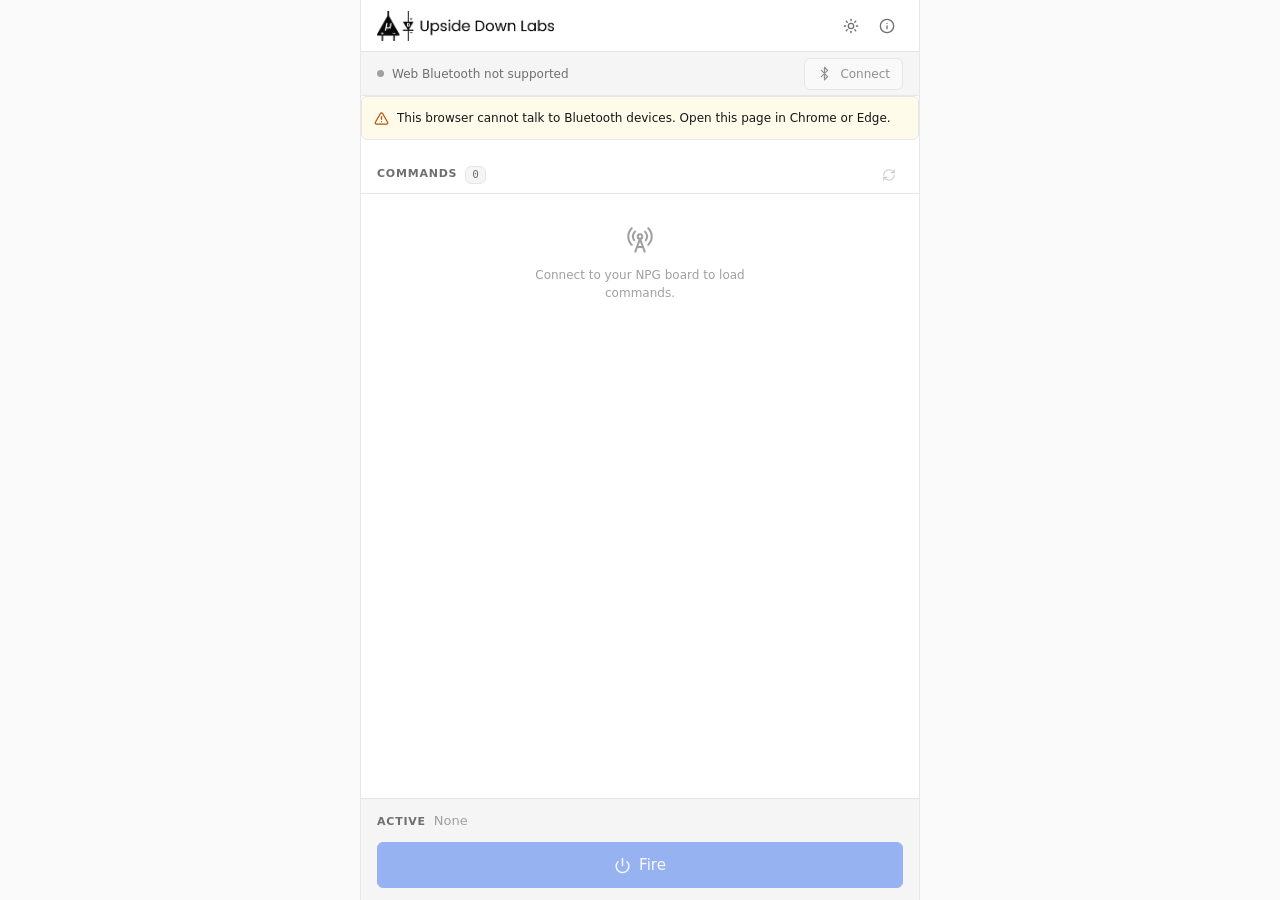
==== commit a15ff5e4: "Add svg icons from lucide for the web UI" ====
--- a/IR-Transceiver/index.html
+++ b/IR-Transceiver/index.html
@@ -16,11 +16,11 @@
     <img class="logo dark-only" src="assets/udl_logo_white.png" alt="Upside Down Labs">
     <div class="hdr-actions">
       <button class="icon-btn" id="btn-theme" title="Toggle theme" aria-label="Toggle theme">
-        <svg class="light-only" viewBox="0 0 16 16" aria-hidden="true"><circle cx="8" cy="8" r="3.25"/><path d="M8 1v1.5M8 13.5V15M15 8h-1.5M2.5 8H1M12.95 3.05l-1.06 1.06M4.11 11.89l-1.06 1.06M12.95 12.95l-1.06-1.06M4.11 4.11L3.05 3.05"/></svg>
-        <svg class="dark-only" viewBox="0 0 16 16" aria-hidden="true"><path d="M13.5 9.5A5.5 5.5 0 0 1 6.5 2.5a5.5 5.5 0 1 0 7 7z"/></svg>
+        <span class="ico light-only" data-icon="sun"></span>
+        <span class="ico dark-only" data-icon="moon"></span>
       </button>
       <button class="icon-btn" id="btn-info" title="How to use" aria-label="How to use">
-        <svg viewBox="0 0 16 16" aria-hidden="true"><circle cx="8" cy="8" r="6.5"/><path d="M8 7.25v4M8 4.75h.01"/></svg>
+        <span class="ico" data-icon="info"></span>
       </button>
     </div>
   </header>
@@ -28,7 +28,10 @@
   <div class="statusbar">
     <span class="dot" id="dot" aria-hidden="true"></span>
     <span class="status-txt" id="status">Not connected</span>
-    <button class="btn btn-sm" id="btn-conn">Connect</button>
+    <button class="btn btn-sm" id="btn-conn">
+      <span class="ico" data-icon="bluetooth"></span>
+      <span id="conn-txt">Connect</span>
+    </button>
   </div>
 
   <main class="main">
@@ -37,14 +40,14 @@
       <span class="section-ttl">Commands</span>
       <span class="badge" id="count">0</span>
       <button class="icon-btn icon-btn-sm" id="btn-refresh" title="Refresh list" aria-label="Refresh list" disabled>
-        <svg viewBox="0 0 16 16" aria-hidden="true"><path d="M14 8a6 6 0 1 1-1.76-4.24"/><path d="M14 2v3.5h-3.5"/></svg>
+        <span class="ico" data-icon="refresh-cw"></span>
       </button>
     </div>
 
     <ul class="list" id="list"></ul>
 
     <div class="empty" id="empty">
-      <svg viewBox="0 0 24 24" aria-hidden="true"><path d="M12 3v3M12 18v3M3 12h3M18 12h3M5.6 5.6l2.1 2.1M16.3 16.3l2.1 2.1M5.6 18.4l2.1-2.1M16.3 7.7l2.1-2.1"/><circle cx="12" cy="12" r="3"/></svg>
+      <span class="ico" data-icon="radio-tower"></span>
       <p id="empty-txt">Connect to your NPG board to load commands.</p>
     </div>
 
@@ -56,7 +59,7 @@
       <span class="active-nm none" id="active-nm">None</span>
     </div>
     <button class="btn btn-primary btn-fire" id="btn-fire" disabled>
-      <svg viewBox="0 0 16 16" aria-hidden="true"><path d="M8 2v6"/><path d="M4.5 4.2a5 5 0 1 0 7 0"/></svg>
+      <span class="ico" data-icon="power"></span>
       Fire
     </button>
   </footer>
@@ -91,7 +94,7 @@
     <div class="modal-hdr">
       <h2 class="modal-ttl" id="cap-ttl">IR signal captured</h2>
       <button class="icon-btn icon-btn-sm" data-close="ov-capture" aria-label="Close">
-        <svg viewBox="0 0 16 16" aria-hidden="true"><path d="M4 4l8 8M12 4l-8 8"/></svg>
+        <span class="ico" data-icon="x"></span>
       </button>
     </div>
     <div class="modal-body">
@@ -113,7 +116,7 @@
     <div class="modal-hdr">
       <h2 class="modal-ttl">Rename command</h2>
       <button class="icon-btn icon-btn-sm" data-close="ov-rename" aria-label="Close">
-        <svg viewBox="0 0 16 16" aria-hidden="true"><path d="M4 4l8 8M12 4l-8 8"/></svg>
+        <span class="ico" data-icon="x"></span>
       </button>
     </div>
     <div class="modal-body">
@@ -136,7 +139,7 @@
     <div class="modal-hdr">
       <h2 class="modal-ttl" id="cfm-ttl">Are you sure?</h2>
       <button class="icon-btn icon-btn-sm" data-close="ov-confirm" aria-label="Close">
-        <svg viewBox="0 0 16 16" aria-hidden="true"><path d="M4 4l8 8M12 4l-8 8"/></svg>
+        <span class="ico" data-icon="x"></span>
       </button>
     </div>
     <div class="modal-body">
@@ -155,7 +158,7 @@
     <div class="modal-hdr">
       <h2 class="modal-ttl">How to use</h2>
       <button class="icon-btn icon-btn-sm" data-close="ov-info" aria-label="Close">
-        <svg viewBox="0 0 16 16" aria-hidden="true"><path d="M4 4l8 8M12 4l-8 8"/></svg>
+        <span class="ico" data-icon="x"></span>
       </button>
     </div>
     <div class="modal-body modal-scroll">
@@ -208,6 +211,7 @@
 
 <div class="toast" id="toast" role="status"></div>
 
+<script src="js/icons.js"></script>
 <script src="js/ble.js"></script>
 <script src="js/app.js"></script>
 </body>
--- a/IR-Transceiver/css/style.css
+++ b/IR-Transceiver/css/style.css
@@ -149,13 +149,19 @@
   -webkit-tap-highlight-color: transparent;
 }
 
+/* Lucide icons. They are drawn on a 24 unit grid at stroke width 2, so the
+   weight holds at whatever size a rule below gives them. Block display keeps
+   the wrapper span from adding a baseline gap under the icon. */
 svg {
+  display: block;
   fill: none;
   stroke: currentColor;
-  stroke-width: 1.5;
+  stroke-width: 2;
   stroke-linecap: round;
   stroke-linejoin: round;
 }
+
+.ico { display: inline-flex; }
 
 :focus-visible {
   outline: 2px solid var(--accent);
@@ -339,6 +345,37 @@
   .row-actions { opacity: 1; }
 }
 
+/* muscle trigger feedback ------------------------------------
+   The board drives these. A step marks the row the selection moved
+   to, a fire flashes the row and the button together. */
+.row.stepped {
+  animation: row-step 320ms ease-out;
+}
+
+@keyframes row-step {
+  from { box-shadow: inset 0.1875rem 0 0 var(--accent); }
+  to   { box-shadow: inset 0.1875rem 0 0 transparent; }
+}
+
+.row.fired {
+  animation: row-fire 480ms ease-out;
+}
+
+@keyframes row-fire {
+  from { background: var(--accent); }
+  to   { background: transparent; }
+}
+
+.btn-fire.firing {
+  animation: fire-pulse 480ms ease-out;
+}
+
+@keyframes fire-pulse {
+  0%   { transform: scale(1); }
+  35%  { transform: scale(1.03); }
+  100% { transform: scale(1); }
+}
+
 /* empty state ----------------------------------------------- */
 .empty {
   display: none;
@@ -356,7 +393,7 @@
 .empty svg {
   width: 1.75rem;
   height: 1.75rem;
-  stroke-width: 1.25;
+  stroke-width: 1.75;
 }
 
 .empty p {
@@ -862,6 +899,8 @@
 
 @media (prefers-reduced-motion: reduce) {
   * { transition-duration: 1ms !important; }
+  /* the trigger feedback is decorative, the highlight already moved */
+  .row.stepped, .row.fired, .btn-fire.firing { animation: none; }
   /* keep the rings as a static halo rather than pulsing */
   .wave { animation: none; opacity: .25; transform: translate(-50%, -50%) scale(2.6); }
   .wave:nth-child(2) { transform: translate(-50%, -50%) scale(4); }
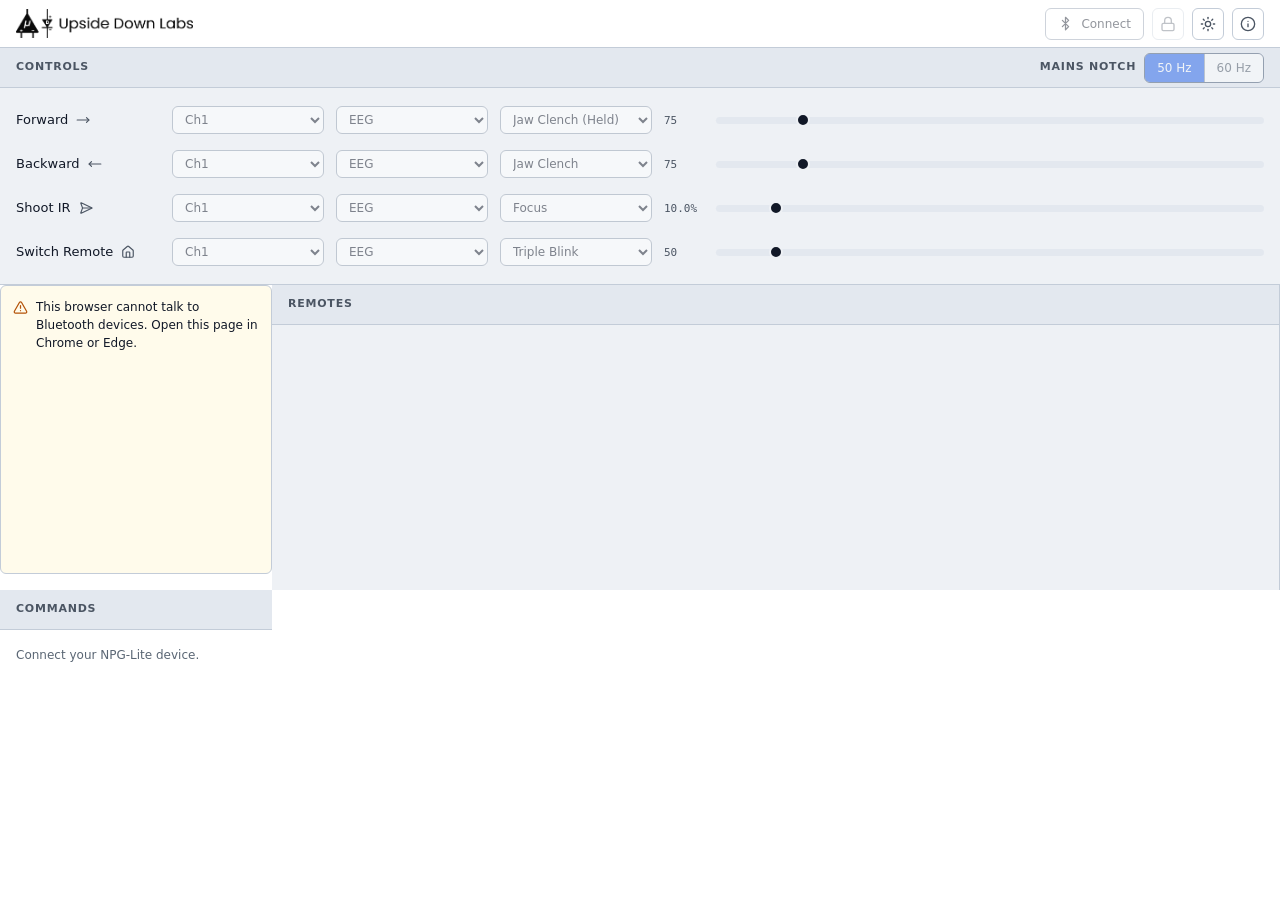
==== commit 5b805225: "Change Complete UI layout and some functional control changes" ====
--- a/IR-Transceiver/index.html
+++ b/IR-Transceiver/index.html
@@ -15,6 +15,13 @@
     <img class="logo light-only" src="assets/udl_logo_black.png" alt="Upside Down Labs">
     <img class="logo dark-only" src="assets/udl_logo_white.png" alt="Upside Down Labs">
     <div class="hdr-actions">
+      <button class="btn btn-sm conn-btn" id="btn-conn" title="Connect">
+        <span class="ico" data-icon="bluetooth"></span>
+        <span id="conn-txt">Connect</span>
+      </button>
+      <button class="icon-btn" id="btn-lock" title="Unlock to configure" aria-label="Unlock to configure" disabled>
+        <span class="ico" data-icon="lock"></span>
+      </button>
       <button class="icon-btn" id="btn-theme" title="Toggle theme" aria-label="Toggle theme">
         <span class="ico light-only" data-icon="sun"></span>
         <span class="ico dark-only" data-icon="moon"></span>
@@ -25,44 +32,46 @@
     </div>
   </header>
 
-  <div class="statusbar">
-    <span class="dot" id="dot" aria-hidden="true"></span>
-    <span class="status-txt" id="status">Not connected</span>
-    <button class="btn btn-sm" id="btn-conn">
-      <span class="ico" data-icon="bluetooth"></span>
-      <span id="conn-txt">Connect</span>
-    </button>
-  </div>
-
-  <main class="main">
-
-    <div class="section-hdr">
-      <span class="section-ttl">Commands</span>
-      <span class="badge" id="count">0</span>
-      <button class="icon-btn icon-btn-sm" id="btn-refresh" title="Refresh list" aria-label="Refresh list" disabled>
-        <span class="ico" data-icon="refresh-cw"></span>
-      </button>
-    </div>
-
-    <ul class="list" id="list"></ul>
-
-    <div class="empty" id="empty">
-      <span class="ico" data-icon="radio-tower"></span>
-      <p id="empty-txt">Connect to your NPG board to load commands.</p>
-    </div>
-
+  <!-- Settings only: what each channel measures, and what its gestures do. -->
+  <div class="section-hdr">
+    <span class="bar-ttl">Controls</span>
+    <div class="bar-tools">
+      <span class="notch-lbl">Mains notch</span>
+      <div class="switch" id="notch" role="group" aria-label="Mains notch">
+        <button type="button" data-hz="50">50 Hz</button>
+        <button type="button" data-hz="60">60 Hz</button>
+      </div>
+    </div>
+  </div>
+
+  <!-- One row per control: what it is, which channel and filter feed it,
+       which gesture drives it, and the level that gesture is measured on. -->
+  <div class="controls" id="controls"></div>
+
+  <main class="cols">
+    <div class="col col-profiles">
+      <div class="col-ttl">
+        <span>Remotes</span>
+      </div>
+      <div class="col-body">
+        <ul class="list" id="profiles"></ul>
+      </div>
+    </div>
+
+    <div class="col col-commands">
+      <div class="col-ttl">
+        <span id="cmd-ttl">Commands</span>
+      </div>
+      <div class="col-body">
+        <ul class="grid" id="list"></ul>
+        <p class="col-empty" id="cmd-empty"></p>
+      </div>
+    </div>
   </main>
 
-  <footer class="ftr">
-    <div class="active-row">
-      <span class="active-lbl">Active</span>
-      <span class="active-nm none" id="active-nm">None</span>
-    </div>
-    <button class="btn btn-primary btn-fire" id="btn-fire" disabled>
-      <span class="ico" data-icon="power"></span>
-      Fire
-    </button>
-  </footer>
+
+  <!-- Phones only. Every command row has its own fire button, but they are
+       a small target, so the selected one gets a full width button too. -->
 
 </div>
 
@@ -114,7 +123,7 @@
 <div class="overlay" id="ov-rename">
   <div class="modal">
     <div class="modal-hdr">
-      <h2 class="modal-ttl">Rename command</h2>
+      <h2 class="modal-ttl" id="ren-ttl">Rename command</h2>
       <button class="icon-btn icon-btn-sm" data-close="ov-rename" aria-label="Close">
         <span class="ico" data-icon="x"></span>
       </button>
@@ -146,7 +155,7 @@
       <p class="prose" id="cfm-body"></p>
     </div>
     <div class="modal-ftr">
-      <button class="btn" data-close="ov-confirm">Cancel</button>
+      <button class="btn" id="cfm-no">Cancel</button>
       <button class="btn btn-danger" id="cfm-ok">Delete</button>
     </div>
   </div>
@@ -166,32 +175,17 @@
       <section class="info-sec">
         <h3 class="info-ttl">Getting started</h3>
         <ol class="steps">
-          <li>Power the NPG board and press <b>Connect</b>. Pick <b>NPG-IR</b> from the browser dialog.</li>
-          <li><b>Hold</b> the user button for 1.5 seconds and let go. The app shows a listening overlay.</li>
-          <li>Point a remote at the board and press a key. The capture dialog opens here. Type a name and save it.</li>
-          <li><b>Short press</b> the user button to fire the active command, or use the Fire button.</li>
+          <li>Power the board and press <b>Connect</b>. Pick <b>NPG-IR</b> from the browser dialog.</li>
+          <li>Press the lock icon to unlock, then press <b>+</b> on a remote and name it.</li>
+          <li>Open the remote, press <b>+</b> on a command, then point a real remote at the board and press a key.</li>
+          <li>Name the capture and save it. Lock again when you're done setting up.</li>
+          <li>Press a command's send button to fire it.</li>
         </ol>
       </section>
 
       <section class="info-sec">
-        <h3 class="info-ttl">The user button</h3>
-        <dl class="meta">
-          <dt>Short press</dt><dd>Fires the active command</dd>
-          <dt>Hold 1.5s</dt><dd>Starts recording, then you can let go</dd>
-          <dt>While recording</dt><dd>A short press cancels it</dd>
-        </dl>
-        <p class="prose">Recording stays on after you release the button. It ends when a signal arrives, after 15 seconds, or when you cancel. If a capture is still waiting to be named, starting a new recording replaces it.</p>
-      </section>
-
-      <section class="info-sec">
-        <h3 class="info-ttl">How it is stored</h3>
-        <p class="prose">Each command is split across two places on the board. Names and the active slot live in <b>NVS</b>. The captured waveform lives in <b>LittleFS</b>. A capture stays in RAM only until you name it, so a reboot before naming loses it.</p>
-        <dl class="meta">
-          <dt>NVS</dt><dd>20 KB, about 250 names</dd>
-          <dt>LittleFS</dt><dd>1 MB, about 250 signals</dd>
-          <dt>This build</dt><dd>50 commands, 16 characters each</dd>
-        </dl>
-        <p class="prose">Both survive a firmware upload. Use Erase all below to clear them, or run a full chip erase from the command line. Flash the board with the <b>Huge APP (3MB No OTA/1MB SPIFFS)</b> partition scheme, otherwise the sketch barely fits.</p>
+        <h3 class="info-ttl">Muscle and brain control</h3>
+        <p class="prose">Open <b>Controls</b> in the header to pick a channel, a filter and a gesture for each of the four actions. The bar beside each one shows its live level, and the slider sets the threshold that counts as a gesture: put it just above your resting level and below a deliberate one.</p>
       </section>
 
       <section class="info-sec">
@@ -201,8 +195,8 @@
 
       <section class="info-sec danger-zone">
         <h3 class="info-ttl">Erase all</h3>
-        <p class="prose">Removes every saved name and waveform from the board. This cannot be undone.</p>
-        <button class="btn btn-danger" id="btn-wipe" disabled>Erase all commands</button>
+        <p class="prose">Removes every remote, command and waveform from the board. This cannot be undone.</p>
+        <button class="btn btn-danger" id="btn-wipe" disabled>Erase everything</button>
       </section>
 
     </div>
--- a/IR-Transceiver/css/style.css
+++ b/IR-Transceiver/css/style.css
@@ -17,6 +17,11 @@
    ============================================================ */
 
 :root {
+  /* Tells the browser which way round its own chrome should go, so
+     scrollbars, form controls and the like follow the chosen theme rather
+     than the operating system. Set again in each palette block below. */
+  color-scheme: light;
+
   /* spacing - 0.25rem grid, no other values are used anywhere */
   --s1: 0.25rem;    /*  4px */
   --s2: 0.5rem;     /*  8px */
@@ -49,32 +54,34 @@
 
   --edge: 1px;
   --tap: 200ms cubic-bezier(.4, 0, .2, 1);
-  --shell: 35rem;    /* 560px */
-
-  /* light palette */
+
+  /* light palette. The greys are spaced far enough apart that a panel, a
+     sunken column and a header read as three different surfaces. */
   --bg:           #ffffff;
-  --bg-sunken:    #fafafa;
+  --bg-sunken:    #eef1f5;
   --surface:      #ffffff;
-  --surface-hi:   #f5f5f5;
-  --border:       #e7e7e7;
-  --border-hi:    #d6d6d6;
-  --text:         #171717;
-  --text-mute:    #6f6f6f;
-  --text-faint:   #a0a0a0;
+  --surface-hi:   #e3e8ef;
+  --border:       #c3ccd8;
+  --border-hi:    #94a0b0;
+  --text:         #111827;
+  --text-mute:    #4b5563;
+  --text-faint:   #5a6674;
   --accent:       #2563eb;
   --accent-hi:    #1d4ed8;
   --accent-fg:    #ffffff;
-  --accent-wash:  #eff4ff;
+  --accent-wash:  #dce9ff;
   --danger:       #dc2626;
   --danger-hi:    #b91c1c;
   --danger-wash:  #fef2f2;
   --ok:           #15803d;
+  --ok-solid:     #14733c;
   --warn:         #b45309;
   --warn-wash:    #fffbeb;
 }
 
 @media (prefers-color-scheme: dark) {
   :root:not([data-theme="light"]) {
+    color-scheme: dark;
     --bg:           #0a0a0a;
     --bg-sunken:    #000000;
     --surface:      #141414;
@@ -83,7 +90,7 @@
     --border-hi:    #383838;
     --text:         #f5f5f5;
     --text-mute:    #9a9a9a;
-    --text-faint:   #6b6b6b;
+    --text-faint:   #8a8a8a;
     --accent:       #3b82f6;
     --accent-hi:    #60a5fa;
     --accent-fg:    #ffffff;
@@ -92,12 +99,14 @@
     --danger-hi:    #f87171;
     --danger-wash:  #2a1315;
     --ok:           #4ade80;
+    --ok-solid:     #1a7a45;
     --warn:         #fbbf24;
     --warn-wash:    #251c09;
   }
 }
 
 :root[data-theme="dark"] {
+  color-scheme: dark;
   --bg:           #0a0a0a;
   --bg-sunken:    #000000;
   --surface:      #141414;
@@ -106,7 +115,7 @@
   --border-hi:    #383838;
   --text:         #f5f5f5;
   --text-mute:    #9a9a9a;
-  --text-faint:   #6b6b6b;
+  --text-faint:   #8a8a8a;
   --accent:       #3b82f6;
   --accent-hi:    #60a5fa;
   --accent-fg:    #ffffff;
@@ -115,6 +124,7 @@
   --danger-hi:    #f87171;
   --danger-wash:  #2a1315;
   --ok:           #4ade80;
+  --ok-solid:     #1a7a45;
   --warn:         #fbbf24;
   --warn-wash:    #251c09;
 }
@@ -126,11 +136,17 @@
   :root:not([data-theme="light"]) .dark-only  { display: block; }
   :root:not([data-theme="light"]) .light-only { display: none; }
 }
+:root[data-theme="light"] { color-scheme: light; }
+
 :root[data-theme="dark"] .dark-only  { display: block; }
 :root[data-theme="dark"] .light-only { display: none; }
 
 /* base ------------------------------------------------------ */
 *, *::before, *::after { box-sizing: border-box; }
+
+/* the hidden attribute is how this app shows and hides whole sections, and a
+   plain display rule would quietly outrank it */
+[hidden] { display: none !important; }
 
 html, body { height: 100%; }
 
@@ -163,27 +179,60 @@
 
 .ico { display: inline-flex; }
 
+/* Scrollbars ------------------------------------------------
+   The default light track is almost white and disappears against the panel,
+   so every scrolling area gets its own from the palette. Newer browsers use
+   the standard properties and ignore the webkit rules below them. */
+.col-body, .bars, .config, .modal-scroll {
+  scrollbar-width: thin;
+  scrollbar-color: var(--text-faint) var(--surface-hi);
+}
+
+.col-body::-webkit-scrollbar,
+.bars::-webkit-scrollbar,
+.config::-webkit-scrollbar,
+.modal-scroll::-webkit-scrollbar { width: 0.625rem; }
+
+.col-body::-webkit-scrollbar-track,
+.bars::-webkit-scrollbar-track,
+.config::-webkit-scrollbar-track,
+.modal-scroll::-webkit-scrollbar-track { background: var(--surface-hi); }
+
+.col-body::-webkit-scrollbar-thumb,
+.bars::-webkit-scrollbar-thumb,
+.config::-webkit-scrollbar-thumb,
+.modal-scroll::-webkit-scrollbar-thumb {
+  background: var(--text-faint);
+  border: 2px solid var(--surface-hi);
+  border-radius: var(--r-pill);
+}
+
+/* A mouse click still focuses the element, and the browser's own default
+   outline does not know about :focus-visible - it has to be told off
+   explicitly, or a click leaves a ring behind that only a keyboard press
+   should draw. */
+:focus:not(:focus-visible) {
+  outline: none;
+}
+
 :focus-visible {
   outline: 2px solid var(--accent);
   outline-offset: 2px;
   border-radius: var(--r);
 }
 
-/* app shell ------------------------------------------------- */
+/* app shell -------------------------------------------------
+   The whole window. This is a desktop tool, and the two columns want every
+   pixel of width they can get. */
 .app {
   display: flex;
   flex-direction: column;
   height: 100dvh;
-  max-width: var(--shell);
-  margin-inline: auto;
+  width: 100%;
+  /* below this the control rows and the two columns stop fitting, so the
+     window scrolls rather than the layout falling apart */
+  min-width: 60rem;
   background: var(--bg);
-  border-inline: var(--edge) solid var(--border);
-}
-
-/* em in a media query resolves against the browser default, not
-   :root, which is what we want for a layout breakpoint */
-@media (max-width: 37.5em) {   /* 600px */
-  .app { border-inline: 0; }
 }
 
 /* header ---------------------------------------------------- */
@@ -192,7 +241,7 @@
   display: flex;
   align-items: center;
   gap: var(--s3);
-  height: 3.25rem;
+  height: 3rem;
   padding-inline: var(--s4);
   border-bottom: var(--edge) solid var(--border);
 }
@@ -200,89 +249,107 @@
 .logo {
   height: 1.875rem;
   width: auto;
+  max-width: 100%;
+  min-width: 0;
+  object-fit: contain;
   display: block;
 }
 
 .hdr-actions {
+  flex: none;
   margin-left: auto;
-  display: flex;
-  gap: var(--s1);
-}
-
-/* status bar ------------------------------------------------ */
-.statusbar {
-  flex: none;
   display: flex;
   align-items: center;
   gap: var(--s2);
-  height: 2.75rem;
-  padding-inline: var(--s4);
-  border-bottom: var(--edge) solid var(--border);
-  background: var(--surface-hi);
-}
-
-.dot {
-  flex: none;
-  width: 0.4375rem;
-  height: 0.4375rem;
-  border-radius: 50%;
-  background: var(--text-faint);
-  transition: background var(--tap);
-}
+}
+
+/* The connect button always carries a visible border; a transparent one on
+   its neighbours until hover made the row read as unevenly spaced even
+   though the gap itself was the same. */
+.hdr-actions .icon-btn {
+  border-color: var(--border);
+}
+
+/* connect ---------------------------------------------------
+   State is the colour of the button, so there is no label to read. */
+/* connected is a colour, so there is no separate status to read. The fill is
+   deeper than the green used for text, so it carries a white label without
+   glaring. */
+.conn-btn.live {
+  border-color: var(--ok-solid);
+  background: var(--ok-solid);
+  color: var(--accent-fg);
+}
+
+.conn-btn.live:hover:not(:disabled) {
+  border-color: var(--danger);
+  background: var(--danger);
+}
+
+/* status bar ------------------------------------------------ */
 
 .dot.live { background: var(--ok); }
 
-.status-txt {
-  flex: 1;
-  min-width: 0;
-  font-size: var(--t-sm);
-  color: var(--text-mute);
-  overflow: hidden;
-  text-overflow: ellipsis;
-  white-space: nowrap;
-}
-
-/* section header -------------------------------------------- */
-.section-hdr {
-  display: flex;
-  align-items: center;
-  gap: var(--s2);
-  height: 2.375rem;
-  padding-inline: var(--s4);
-  border-bottom: var(--edge) solid var(--border);
-}
-
-.section-ttl {
-  font-size: var(--t-xs);
-  font-weight: 600;
-  letter-spacing: .07em;
-  text-transform: uppercase;
-  color: var(--text-mute);
-}
-
-.badge {
-  min-width: 1.25rem;
-  height: 1.125rem;
-  padding-inline: 0.375rem;
-  display: inline-flex;
-  align-items: center;
-  justify-content: center;
-  border: var(--edge) solid var(--border);
-  border-radius: var(--r);
-  background: var(--surface-hi);
-  font: 500 var(--t-xs)/1 var(--mono);
-  color: var(--text-mute);
-}
-
-.section-hdr .icon-btn { margin-left: auto; }
-
-/* main ------------------------------------------------------ */
-.main {
+/* two columns -----------------------------------------------
+   Profiles on the left, the chosen profile's commands on the right, both in
+   view at once. The rail is deliberately narrow: it is a place to pick from,
+   not to read. */
+.cols {
   flex: 1;
   min-height: 0;
+  display: grid;
+  /* the rail keeps its proportions and never pushes the page wider, however
+     large the reader's font is */
+  /* wide enough for a full 16 character name plus its count and buttons */
+  grid-template-columns: clamp(12rem, 22%, 17rem) 1fr;
+}
+
+/* The title does not scroll, so the scrollbar starts underneath it rather
+   than running up behind it. */
+.col {
+  display: flex;
+  flex-direction: column;
+  min-width: 0;
+  min-height: 0;
+  overflow: hidden;
+}
+
+.col-body {
+  flex: 1;
+  min-height: 0;
+  /* Rows carry their own borders, so an inset under the title bar reads as a
+     gap in the list rather than as breathing room. They start flush; the tail
+     keeps a little room so the last row is not jammed against the edge. */
+  padding-block: 0 var(--s3);
   overflow-y: auto;
   overscroll-behavior: contain;
-}
+  /* reserve the track so it never lands on top of a row's buttons */
+  scrollbar-gutter: stable;
+}
+
+.col-profiles {
+  border-right: var(--edge) solid var(--border);
+  background: var(--bg-sunken);
+}
+
+.col-empty {
+  margin: 0;
+  padding: var(--s4);
+  font-size: var(--t-sm);
+  color: var(--text-faint);
+}
+
+/* a channel is picked the same way a profile is, and the gestures on the
+   right follow whichever one is selected */
+
+.chan-row.active { background: var(--accent-wash); }
+.chan-row.active .chan-nm { color: var(--accent); }
+
+/* a rail row is tighter than a command row, and has no radio */
+
+.row-sm.active .row-nm { font-weight: 600; }
+
+.list { margin: 0; padding: 0; list-style: none; }
 
 /* list ------------------------------------------------------ */
 .list {
@@ -295,7 +362,7 @@
   display: flex;
   align-items: center;
   gap: var(--s3);
-  height: 3rem;
+  height: 2.5rem;
   padding-inline: var(--s4);
   border-bottom: var(--edge) solid var(--border);
   cursor: pointer;
@@ -330,20 +397,48 @@
 
 .row.active .row-nm { font-weight: 500; }
 
+/* Locked disables every way of editing rather than hiding it, so the row
+   never changes shape and the reason it will not respond is right there
+   under the pointer. */
 .row-actions {
   flex: none;
   display: flex;
   gap: var(--s1);
-  opacity: 0;
-  transition: opacity var(--tap);
-}
-
-.row:hover .row-actions,
-.row:focus-within .row-actions { opacity: 1; }
-
-@media (hover: none) {
-  .row-actions { opacity: 1; }
-}
+}
+
+/* records into the slot it sits on */
+.add-btn {
+  flex: none;
+  border-color: var(--border-hi);
+  color: var(--accent);
+}
+
+.add-btn:hover:not(:disabled) {
+  border-color: var(--accent);
+  background: var(--accent-wash);
+  color: var(--accent);
+}
+
+/* Ten fixed slots, two across and five down. */
+.grid {
+  display: grid;
+  grid-template-columns: 1fr 1fr;
+  margin: 0;
+  padding: 0;
+  list-style: none;
+}
+
+.grid .row { border-right: var(--edge) solid var(--border); }
+.grid .row:nth-child(even) { border-right: 0; }
+
+/* Locked is read only, so the lists say so by sitting back a little. The
+   send buttons stay at full strength, because firing is the whole point of
+   being locked. */
+.cols.locked .row-nm,
+.cols.locked .badge { opacity: .6; }
+
+/* a slot with nothing in it yet reads as waiting, not as broken */
+.row.blank .row-nm { color: var(--text-faint); }
 
 /* muscle trigger feedback ------------------------------------
    The board drives these. A step marks the row the selection moved
@@ -376,55 +471,12 @@
   100% { transform: scale(1); }
 }
 
-/* empty state ----------------------------------------------- */
-.empty {
-  display: none;
-  flex-direction: column;
-  align-items: center;
-  justify-content: center;
-  gap: var(--s3);
-  padding: var(--s7) var(--s6);
-  text-align: center;
-  color: var(--text-faint);
-}
-
-.empty.show { display: flex; }
-
-.empty svg {
-  width: 1.75rem;
-  height: 1.75rem;
-  stroke-width: 1.75;
-}
-
-.empty p {
-  margin: 0;
-  font-size: var(--t-sm);
-  max-width: 30ch;
-}
-
 /* footer ---------------------------------------------------- */
 .ftr {
   flex: none;
   padding: var(--s3) var(--s4) calc(var(--s3) + env(safe-area-inset-bottom));
   border-top: var(--edge) solid var(--border);
   background: var(--surface-hi);
-}
-
-.active-row {
-  display: flex;
-  align-items: baseline;
-  gap: var(--s2);
-  margin-bottom: var(--s3);
-  min-width: 0;
-}
-
-.active-lbl {
-  flex: none;
-  font-size: var(--t-xs);
-  font-weight: 600;
-  letter-spacing: .07em;
-  text-transform: uppercase;
-  color: var(--text-mute);
 }
 
 .active-nm {
@@ -526,9 +578,12 @@
   transition: background var(--tap), color var(--tap), border-color var(--tap), opacity var(--tap);
 }
 
+/* A button's own hover has to read as its own, even sitting inside a row
+   that turns the same shade of surface-hi on hover, so it goes one step
+   further to var(--border). */
 .icon-btn:hover:not(:disabled) {
-  background: var(--surface-hi);
-  border-color: var(--border);
+  background: var(--border);
+  border-color: var(--border-hi);
   color: var(--text);
 }
 
@@ -697,6 +752,7 @@
 .listen-sub {
   margin: 0 auto;
   max-width: 30ch;
+  text-align: left;
 }
 
 .progress {
@@ -897,6 +953,290 @@
   color: var(--danger);
 }
 
+/* profile rows ----------------------------------------------
+   The command count rides along with the name and steps aside when the
+   rename and delete buttons appear on hover. */
+
+.row:hover .row-badge,
+.row:focus-within .row-badge { opacity: 0; }
+
+@media (hover: none) {
+  .row:hover .row-badge { opacity: 1; }
+}
+
+/* edit bar --------------------------------------------------
+   Only while editing a profile. Rename and record live here, because
+   neither belongs in a list you are meant to just pick from. */
+
+.field-inline .field-lbl { flex: none; margin-bottom: 0; }
+.field-inline .input { flex: 1; min-width: 0; }
+
+/* settings panel -------------------------------------------
+   What each channel measures on the left, what its gestures do on the right.
+   Only the channels that are on are listed. */
+.config {
+  flex: none;
+  max-height: 45vh;
+  overflow-y: auto;
+  border-bottom: var(--edge) solid var(--border);
+  background: var(--bg-sunken);
+}
+
+/* firing ----------------------------------------------------
+   Every command carries its own fire button, so nothing has to be selected
+   first. The bar at the bottom is the reachable version of the same thing on
+   a phone, where the row buttons are a small target. */
+.fire-btn {
+  flex: none;
+  border-color: var(--accent);
+  background: var(--accent);
+  color: var(--accent-fg);
+}
+
+.fire-btn:hover:not(:disabled) {
+  border-color: var(--accent-hi);
+  background: var(--accent-hi);
+  color: var(--accent-fg);
+}
+
+/* only worth the space where the row buttons are hard to hit */
+
+@media (max-width: 34em) {
+  .ftr-fire { display: block; }
+}
+
+/* what just happened, beside the level that caused it */
+
+/* titled bars -----------------------------------------------
+   Controls, Profiles and Commands all use this, so the three line up across
+   the window at the same height and weight, and their text starts on the
+   same vertical line as the rows underneath. */
+.section-hdr,
+.col-ttl {
+  flex: none;
+  display: flex;
+  align-items: center;
+  gap: var(--s3);
+  min-height: 2.5rem;
+  padding-inline: var(--s4);
+  border-bottom: var(--edge) solid var(--border);
+  background: var(--surface-hi);
+  font-size: var(--t-xs);
+  font-weight: 600;
+  letter-spacing: .07em;
+  text-transform: uppercase;
+  color: var(--text-mute);
+}
+
+.col-ttl {
+  overflow: hidden;
+  text-overflow: ellipsis;
+  white-space: nowrap;
+}
+
+.bar-ttl { white-space: nowrap; }
+
+/* anything belonging to a bar sits at its right end */
+.bar-tools {
+  margin-left: auto;
+  display: flex;
+  align-items: center;
+  gap: var(--s2);
+}
+
+.notch-lbl {
+  font-size: var(--t-xs);
+  font-weight: 600;
+  letter-spacing: .07em;
+  text-transform: uppercase;
+  color: var(--text-mute);
+  white-space: nowrap;
+}
+
+/* controls --------------------------------------------------
+   One row per control: what it is, which channel and filter feed it, which
+   gesture drives it, and the level behind that gesture. */
+.controls {
+  flex: none;
+  display: flex;
+  flex-direction: column;
+  gap: var(--s1);
+  padding-block: var(--s3);
+  border-bottom: var(--edge) solid var(--border);
+  background: var(--bg-sunken);
+}
+
+.ctl-row {
+  display: flex;
+  align-items: center;
+  gap: var(--s3);
+  height: 2.5rem;
+  padding-inline: var(--s4);
+  transition: background var(--tap);
+}
+
+.ctl-nm {
+  flex: none;
+  /* wide enough for "Select/Shoot IR", the longest of the four labels */
+  width: clamp(5rem, 16%, 9rem);
+  display: flex;
+  align-items: center;
+  gap: var(--s2);
+  font-size: var(--t-md);
+  font-weight: 500;
+  overflow: hidden;
+  white-space: nowrap;
+}
+
+.ctl-nm svg {
+  flex: none;
+  width: 0.875rem;
+  height: 0.875rem;
+  color: var(--text-mute);
+}
+
+.ctl-nm span {
+  overflow: hidden;
+  text-overflow: ellipsis;
+}
+
+.ctl-row.fired .ctl-nm svg { color: var(--accent); }
+
+/* the assigned gesture is already named in the dropdown, so the row itself
+   is what reports that it just ran */
+.ctl-row.fired { background: var(--accent-wash); }
+.ctl-row.fired .ctl-nm { color: var(--accent); }
+
+.ctl-row .select {
+  flex: none;
+  height: var(--h-icon-sm);
+  font-size: var(--t-sm);
+}
+
+.sel-ch  { width: clamp(3.25rem, 8%, 4.5rem); }
+.sel-exg { width: clamp(3.5rem, 9%, 5rem); }
+.sel-trig { width: clamp(5.5rem, 18%, 10rem); }
+
+.ctl-level {
+  flex: 1;
+  min-width: 0;
+  display: flex;
+  align-items: center;
+  gap: var(--s2);
+}
+
+.bar-val {
+  flex: none;
+  width: 2.75rem;
+  text-align: left;
+  font: 500 var(--t-xs)/1 var(--mono);
+  color: var(--text-mute);
+}
+
+/* the range input's own track carries the live level, set from script */
+.level {
+  flex: 1;
+  min-width: 0;
+  height: 0.4375rem;
+  margin: 0;
+  -webkit-appearance: none;
+  appearance: none;
+  border-radius: var(--r-pill);
+  background: var(--surface-hi);
+  cursor: pointer;
+}
+
+.level::-webkit-slider-thumb {
+  -webkit-appearance: none;
+  width: 0.875rem;
+  height: 0.875rem;
+  border-radius: 50%;
+  background: var(--text);
+  border: 2px solid var(--bg-sunken);
+  cursor: grab;
+}
+
+/* a control watching nothing keeps its slider, parked and inert */
+.level:disabled {
+  opacity: .45;
+  cursor: not-allowed;
+}
+
+.level::-moz-range-thumb {
+  width: 0.875rem;
+  height: 0.875rem;
+  border: 2px solid var(--bg-sunken);
+  border-radius: 50%;
+  background: var(--text);
+  cursor: grab;
+}
+
+/* unlocking is the only thing that turns the pickers on */
+.select:disabled {
+  opacity: .5;
+  cursor: not-allowed;
+}
+
+/* two states, so a segmented switch rather than a list */
+.switch {
+  display: inline-flex;
+  border: var(--edge) solid var(--border-hi);
+  border-radius: var(--r);
+  overflow: hidden;
+}
+
+.switch button {
+  height: var(--h-icon-sm);
+  padding-inline: var(--s3);
+  border: 0;
+  background: var(--surface);
+  color: var(--text-mute);
+  font: 500 var(--t-sm)/1 var(--font);
+  cursor: pointer;
+  transition: background var(--tap), color var(--tap);
+}
+
+.switch button + button { border-left: var(--edge) solid var(--border-hi); }
+.switch button:hover:not(:disabled) { background: var(--surface-hi); }
+
+.switch button.on {
+  background: var(--accent);
+  color: var(--accent-fg);
+}
+
+.switch button:disabled {
+  opacity: .5;
+  cursor: not-allowed;
+}
+
+.icon-btn.on {
+  background: var(--accent-wash);
+  border-color: var(--accent);
+  color: var(--accent);
+}
+
+/* control mapping -------------------------------------------- */
+
+.select {
+  flex: none;
+  width: 9.5rem;
+  height: var(--h-btn);
+  padding-inline: var(--s2);
+  border: var(--edge) solid var(--border-hi);
+  border-radius: var(--r);
+  background: var(--surface);
+  color: var(--text);
+  font: 400 var(--t-md)/1 var(--font);
+  cursor: pointer;
+}
+
+.select:hover { border-color: var(--text-faint); }
+
+@media (max-width: 30em) {
+  .map-row { flex-wrap: wrap; }
+  .select, .select-wide { width: 100%; }
+}
+
 @media (prefers-reduced-motion: reduce) {
   * { transition-duration: 1ms !important; }
   /* the trigger feedback is decorative, the highlight already moved */
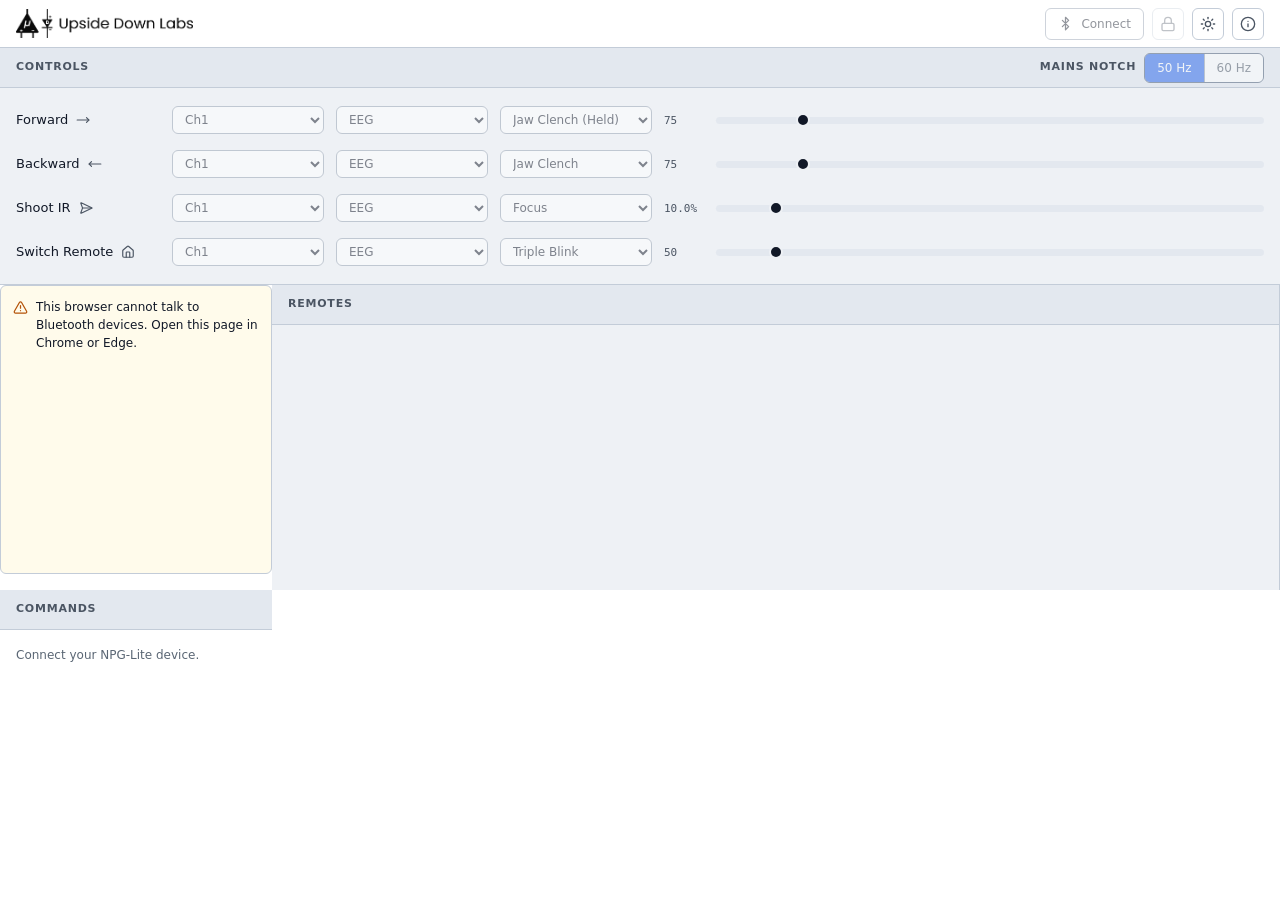
==== commit bbbae09b: "Update UI to auto scale on resize" ====
--- a/IR-Transceiver/index.html
+++ b/IR-Transceiver/index.html
@@ -6,6 +6,38 @@
 <meta name="color-scheme" content="light dark">
 <title>NPG IR Controller</title>
 <link rel="stylesheet" href="css/style.css">
+<script>
+/* Keep the desktop workspace intact and fit it inside the available visual
+   viewport.  This runs before the page paints and updates for resize, browser
+   zoom and mobile viewport changes. */
+(() => {
+  const root = document.documentElement;
+  let frame = 0;
+
+  function fitLayout() {
+    frame = 0;
+    const rem = parseFloat(getComputedStyle(root).fontSize) || 16;
+    const minWidth = 60 * rem;
+    const minHeight = 40 * rem;
+    const visual = window.visualViewport;
+    const width = Math.max(1, Math.min(window.innerWidth, visual ? visual.width : window.innerWidth));
+    const height = Math.max(1, Math.min(window.innerHeight, visual ? visual.height : window.innerHeight));
+    const scale = Math.min(1, width / minWidth, height / minHeight);
+
+    root.style.setProperty('--app-scale', scale.toFixed(6));
+    root.style.setProperty('--app-width', Math.max(minWidth, width / scale) + 'px');
+    root.style.setProperty('--app-height', Math.max(minHeight, height / scale) + 'px');
+  }
+
+  function scheduleFit() {
+    if (!frame) frame = requestAnimationFrame(fitLayout);
+  }
+
+  fitLayout();
+  window.addEventListener('resize', scheduleFit, { passive: true });
+  window.visualViewport?.addEventListener('resize', scheduleFit, { passive: true });
+})();
+</script>
 </head>
 <body>
 
--- a/IR-Transceiver/css/style.css
+++ b/IR-Transceiver/css/style.css
@@ -54,6 +54,12 @@
 
   --edge: 1px;
   --tap: 200ms cubic-bezier(.4, 0, .2, 1);
+
+  /* Updated before first paint by index.html. The workspace retains its
+     desktop geometry and scales as one unit when the viewport is smaller. */
+  --app-scale: 1;
+  --app-width: 100vw;
+  --app-height: 100dvh;
 
   /* light palette. The greys are spaced far enough apart that a panel, a
      sunken column and a header read as three different surfaces. */
@@ -148,7 +154,10 @@
    plain display rule would quietly outrank it */
 [hidden] { display: none !important; }
 
-html, body { height: 100%; }
+html, body {
+  height: 100%;
+  overflow: hidden;
+}
 
 /* iOS Safari inflates text in landscape without this */
 html {
@@ -222,17 +231,19 @@
 }
 
 /* app shell -------------------------------------------------
-   The whole window. This is a desktop tool, and the two columns want every
-   pixel of width they can get. */
+   This is a desktop workspace. Rather than changing its composition on a
+   narrow or short viewport, the viewport fitter scales the complete shell so
+   every panel remains visible and in the same relative position. */
 .app {
   display: flex;
   flex-direction: column;
-  height: 100dvh;
-  width: 100%;
-  /* below this the control rows and the two columns stop fitting, so the
-     window scrolls rather than the layout falling apart */
+  width: var(--app-width);
+  height: var(--app-height);
   min-width: 60rem;
+  min-height: 40rem;
   background: var(--bg);
+  transform: scale(var(--app-scale));
+  transform-origin: top left;
 }
 
 /* header ---------------------------------------------------- */
@@ -1232,10 +1243,11 @@
 
 .select:hover { border-color: var(--text-faint); }
 
-@media (max-width: 30em) {
-  .map-row { flex-wrap: wrap; }
-  .select, .select-wide { width: 100%; }
-}
+/* viewport fitting ------------------------------------------
+   Width and height are calculated from the current visual viewport in the
+   small script in index.html. Keeping that logic outside media queries means
+   a browser resize or zoom never switches the workspace into another layout
+   or leaves any part of it outside the viewport. */
 
 @media (prefers-reduced-motion: reduce) {
   * { transition-duration: 1ms !important; }
